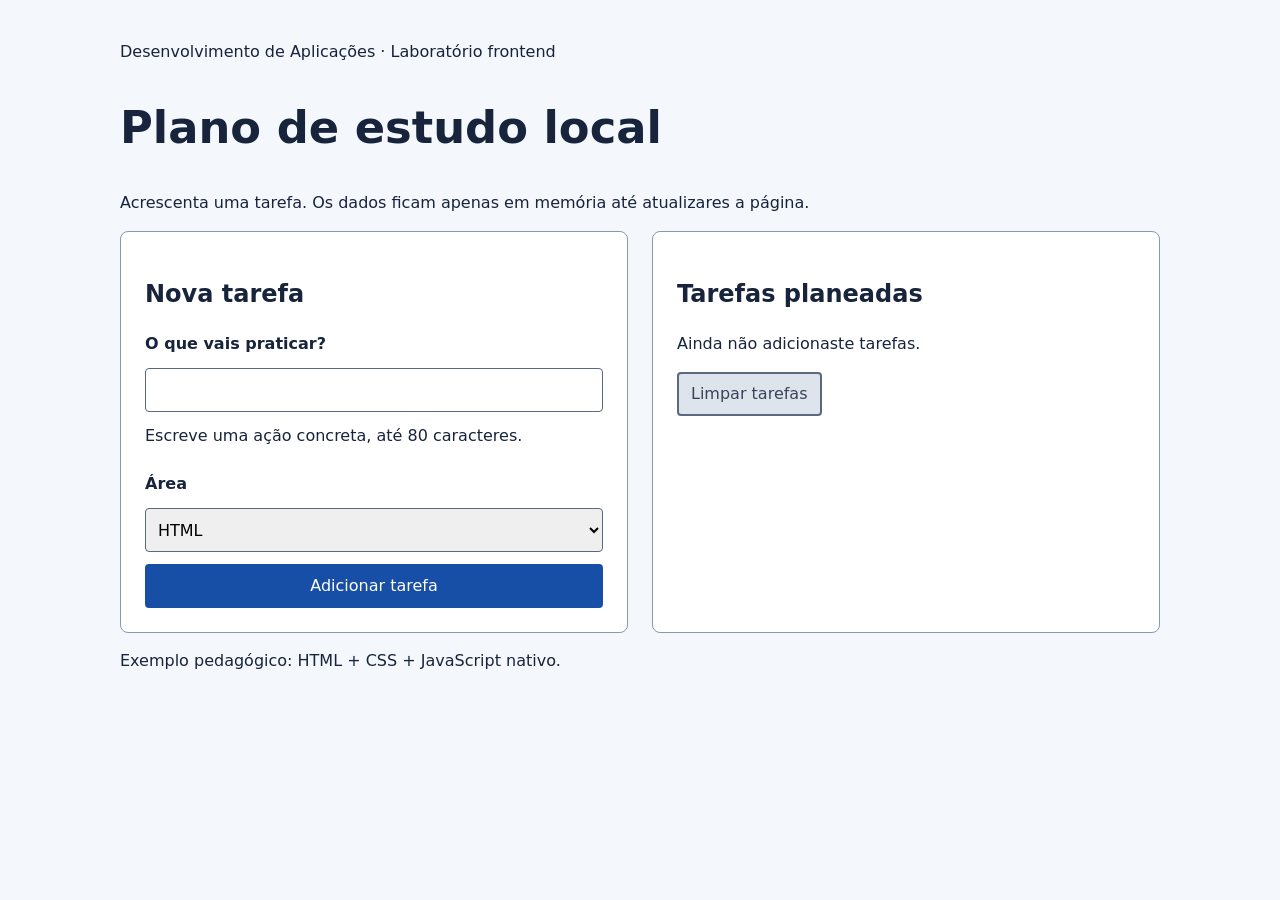
==== laboratorios/frontend/formulario-local/index.html @ 1f02e2dd "Logotipos em todos os documentos e nomes com hífen - todos os Markdown abrem com a imagem de cabeçal" ====
<!doctype html>
<html lang="pt-PT">
  <head>
    <meta charset="utf-8">
    <meta name="viewport" content="width=device-width, initial-scale=1">
    <title>Plano de estudo local</title>
    <link rel="stylesheet" href="styles.css">
    <script src="app.js" defer></script>
  </head>
  <body>
    <header>
      <p>Desenvolvimento de Aplicações · Laboratório frontend</p>
      <h1>Plano de estudo local</h1>
      <p>Acrescenta uma tarefa. Os dados ficam apenas em memória até atualizares a página.</p>
    </header>
    <main>
      <section aria-labelledby="form-heading">
        <h2 id="form-heading">Nova tarefa</h2>
        <form id="task-form">
          <label for="task-title">O que vais praticar?</label>
          <input id="task-title" name="title" type="text" required maxlength="80"
                 aria-describedby="title-help title-error">
          <p id="title-help">Escreve uma ação concreta, até 80 caracteres.</p>
          <p id="title-error" class="error" aria-live="polite"></p>
          <label for="task-area">Área</label>
          <select id="task-area" name="area">
            <option value="HTML">HTML</option>
            <option value="CSS">CSS</option>
            <option value="JavaScript">JavaScript</option>
            <option value="Git">Git</option>
          </select>
          <button type="submit">Adicionar tarefa</button>
        </form>
        <noscript>Este exercício necessita de JavaScript para adicionar tarefas localmente.</noscript>
      </section>
      <section aria-labelledby="list-heading">
        <h2 id="list-heading">Tarefas planeadas</h2>
        <p id="summary" role="status">Ainda não adicionaste tarefas.</p>
        <ul id="task-list"></ul>
        <button id="clear-tasks" type="button" disabled>Limpar tarefas</button>
      </section>
    </main>
    <footer><p>Exemplo pedagógico: HTML + CSS + JavaScript nativo.</p></footer>
  </body>
</html>
---- laboratorios/frontend/formulario-local/styles.css ----
/* A grelha adapta-se ao conteúdo; foco e contraste fazem parte do exemplo. */
:root {
  font-family: system-ui, sans-serif;
  color: #17243b;
  background: #f4f7fb;
  line-height: 1.5;
}

* { box-sizing: border-box; }

body { max-width: 68rem; margin: 0 auto; padding: 1.5rem; }
main { display: grid; gap: 1.5rem; }
section { background: #fff; padding: 1.5rem; border: 1px solid #8a98ab; border-radius: 0.5rem; min-width: 0; }
h1 { font-size: clamp(1.8rem, 5vw, 2.8rem); }
form { display: grid; gap: 0.75rem; }
label { font-weight: 700; }
input, select, button { font: inherit; min-height: 2.75rem; border-radius: 0.25rem; }
input, select { width: 100%; padding: 0.5rem; border: 1px solid #59697e; }
button { background: #174ea6; color: #fff; border: 2px solid #174ea6; padding: 0.5rem 0.75rem; cursor: pointer; }
button:hover { background: #103971; }
button:disabled { background: #dee4ec; border-color: #59697e; color: #374359; cursor: default; }
:focus-visible { outline: 3px solid #8a3600; outline-offset: 3px; }
[aria-invalid="true"] { border: 2px solid #a21c28; }
.error { color: #a21c28; font-weight: 700; }
form p { margin: 0; }
li { overflow-wrap: anywhere; margin-block: 0.5rem; }

@media (min-width: 48rem) {
  main { grid-template-columns: 1fr 1fr; }
}
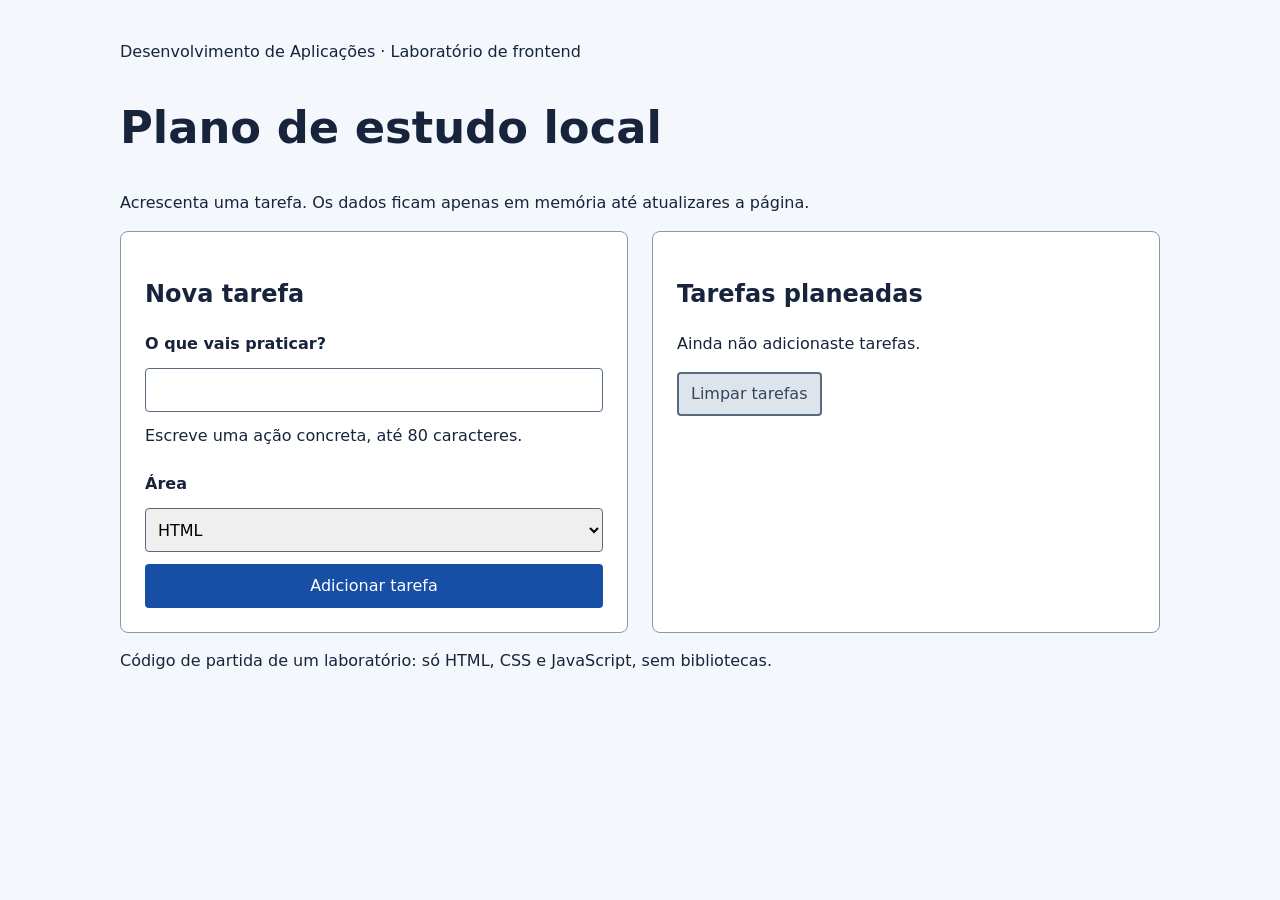
==== commit e8b4bd42: "Passagem às regras comuns, passo 10: os README, os exemplos, os laboratórios e os modelos do projeto" ====
--- a/laboratorios/frontend/formulario-local/index.html
+++ b/laboratorios/frontend/formulario-local/index.html
@@ -1,29 +1,43 @@
 <!doctype html>
+<!-- index.html: a página do Plano de estudo local, o código de partida do
+     laboratório dos formulários. Tem o formulário onde se escreve uma tarefa
+     e a lista das tarefas, que começa vazia. O comportamento está no app.js,
+     e a apresentação no styles.css. -->
 <html lang="pt-PT">
   <head>
     <meta charset="utf-8">
     <meta name="viewport" content="width=device-width, initial-scale=1">
     <title>Plano de estudo local</title>
     <link rel="stylesheet" href="styles.css">
+    <!-- O defer faz o script correr só depois de o browser ler a página toda.
+         Sem ele, o app.js procurava o formulário antes de ele existir. -->
     <script src="app.js" defer></script>
   </head>
   <body>
     <header>
-      <p>Desenvolvimento de Aplicações · Laboratório frontend</p>
+      <p>Desenvolvimento de Aplicações · Laboratório de frontend</p>
       <h1>Plano de estudo local</h1>
       <p>Acrescenta uma tarefa. Os dados ficam apenas em memória até atualizares a página.</p>
     </header>
     <main>
-      <section aria-labelledby="form-heading">
-        <h2 id="form-heading">Nova tarefa</h2>
-        <form id="task-form">
-          <label for="task-title">O que vais praticar?</label>
-          <input id="task-title" name="title" type="text" required maxlength="80"
-                 aria-describedby="title-help title-error">
-          <p id="title-help">Escreve uma ação concreta, até 80 caracteres.</p>
-          <p id="title-error" class="error" aria-live="polite"></p>
-          <label for="task-area">Área</label>
-          <select id="task-area" name="area">
+      <!-- O aria-labelledby dá à secção o nome do seu título, para o leitor de ecrã. -->
+      <section aria-labelledby="titulo-formulario">
+        <h2 id="titulo-formulario">Nova tarefa</h2>
+        <form id="formulario-tarefa">
+          <!-- O for do rótulo é o id do campo. Carregar no rótulo põe o foco no campo,
+               e o leitor de ecrã lê o rótulo quando o campo recebe o foco. -->
+          <label for="titulo-tarefa">O que vais praticar?</label>
+          <!-- required: o browser não deixa enviar o campo vazio.
+               maxlength: não deixa escrever mais de 80 caracteres.
+               aria-describedby: o leitor de ecrã lê também a ajuda e o erro. -->
+          <input id="titulo-tarefa" name="titulo" type="text" required maxlength="80"
+                 aria-describedby="ajuda-titulo erro-titulo">
+          <p id="ajuda-titulo">Escreve uma ação concreta, até 80 caracteres.</p>
+          <!-- Começa vazio: é o app.js que escreve aqui a mensagem de erro.
+               O aria-live faz o leitor de ecrã ler a mensagem quando ela aparece. -->
+          <p id="erro-titulo" class="erro" aria-live="polite"></p>
+          <label for="area-tarefa">Área</label>
+          <select id="area-tarefa" name="area">
             <option value="HTML">HTML</option>
             <option value="CSS">CSS</option>
             <option value="JavaScript">JavaScript</option>
@@ -31,15 +45,19 @@
           </select>
           <button type="submit">Adicionar tarefa</button>
         </form>
+        <!-- O noscript só aparece quando o JavaScript está desligado no browser. -->
         <noscript>Este exercício necessita de JavaScript para adicionar tarefas localmente.</noscript>
       </section>
-      <section aria-labelledby="list-heading">
-        <h2 id="list-heading">Tarefas planeadas</h2>
-        <p id="summary" role="status">Ainda não adicionaste tarefas.</p>
-        <ul id="task-list"></ul>
-        <button id="clear-tasks" type="button" disabled>Limpar tarefas</button>
+      <section aria-labelledby="titulo-lista">
+        <h2 id="titulo-lista">Tarefas planeadas</h2>
+        <!-- O role="status" faz o leitor de ecrã anunciar o resumo sempre que ele muda. -->
+        <p id="resumo" role="status">Ainda não adicionaste tarefas.</p>
+        <!-- A lista começa vazia: os itens são criados pelo app.js. -->
+        <ul id="lista-tarefas"></ul>
+        <!-- Começa desativado, porque com a lista vazia não há nada para limpar. -->
+        <button id="limpar-tarefas" type="button" disabled>Limpar tarefas</button>
       </section>
     </main>
-    <footer><p>Exemplo pedagógico: HTML + CSS + JavaScript nativo.</p></footer>
+    <footer><p>Código de partida de um laboratório: só HTML, CSS e JavaScript, sem bibliotecas.</p></footer>
   </body>
 </html>
--- a/laboratorios/frontend/formulario-local/styles.css
+++ b/laboratorios/frontend/formulario-local/styles.css
@@ -1,4 +1,6 @@
-/* A grelha adapta-se ao conteúdo; foco e contraste fazem parte do exemplo. */
+/* styles.css: a apresentação do Plano de estudo local.
+   Num ecrã estreito, as duas secções ficam uma por baixo da outra; num ecrã
+   largo, ficam lado a lado. O foco visível e o contraste fazem parte do exemplo. */
 :root {
   font-family: system-ui, sans-serif;
   color: #17243b;
@@ -6,25 +8,37 @@
   line-height: 1.5;
 }
 
+/* A largura de cada caixa passa a incluir o espaço interior e a borda,
+   e um campo com width: 100% não sai da secção. */
 * { box-sizing: border-box; }
 
 body { max-width: 68rem; margin: 0 auto; padding: 1.5rem; }
 main { display: grid; gap: 1.5rem; }
+/* O min-width: 0 deixa a secção encolher na grelha. Sem ele, uma palavra
+   muito comprida alargava a coluna para fora do ecrã. */
 section { background: #fff; padding: 1.5rem; border: 1px solid #8a98ab; border-radius: 0.5rem; min-width: 0; }
+/* O clamp() faz o título crescer com a largura do ecrã, entre um mínimo e um máximo. */
 h1 { font-size: clamp(1.8rem, 5vw, 2.8rem); }
 form { display: grid; gap: 0.75rem; }
 label { font-weight: 700; }
+/* Os campos e os botões não herdam a letra da página sem o font: inherit.
+   A altura mínima deixa-os fáceis de acertar com o dedo. */
 input, select, button { font: inherit; min-height: 2.75rem; border-radius: 0.25rem; }
 input, select { width: 100%; padding: 0.5rem; border: 1px solid #59697e; }
 button { background: #174ea6; color: #fff; border: 2px solid #174ea6; padding: 0.5rem 0.75rem; cursor: pointer; }
 button:hover { background: #103971; }
 button:disabled { background: #dee4ec; border-color: #59697e; color: #374359; cursor: default; }
+/* O contorno do foco aparece quando se navega com o teclado, e mostra onde se está. */
 :focus-visible { outline: 3px solid #8a3600; outline-offset: 3px; }
+/* O mesmo atributo que avisa o leitor de ecrã desenha a borda do campo com erro. */
 [aria-invalid="true"] { border: 2px solid #a21c28; }
-.error { color: #a21c28; font-weight: 700; }
+.erro { color: #a21c28; font-weight: 700; }
 form p { margin: 0; }
+/* Uma tarefa com uma palavra muito comprida, sem espaços, parte a linha
+   em vez de sair da página para o lado. */
 li { overflow-wrap: anywhere; margin-block: 0.5rem; }
 
+/* As duas colunas só aparecem quando há espaço para elas. */
 @media (min-width: 48rem) {
   main { grid-template-columns: 1fr 1fr; }
 }
